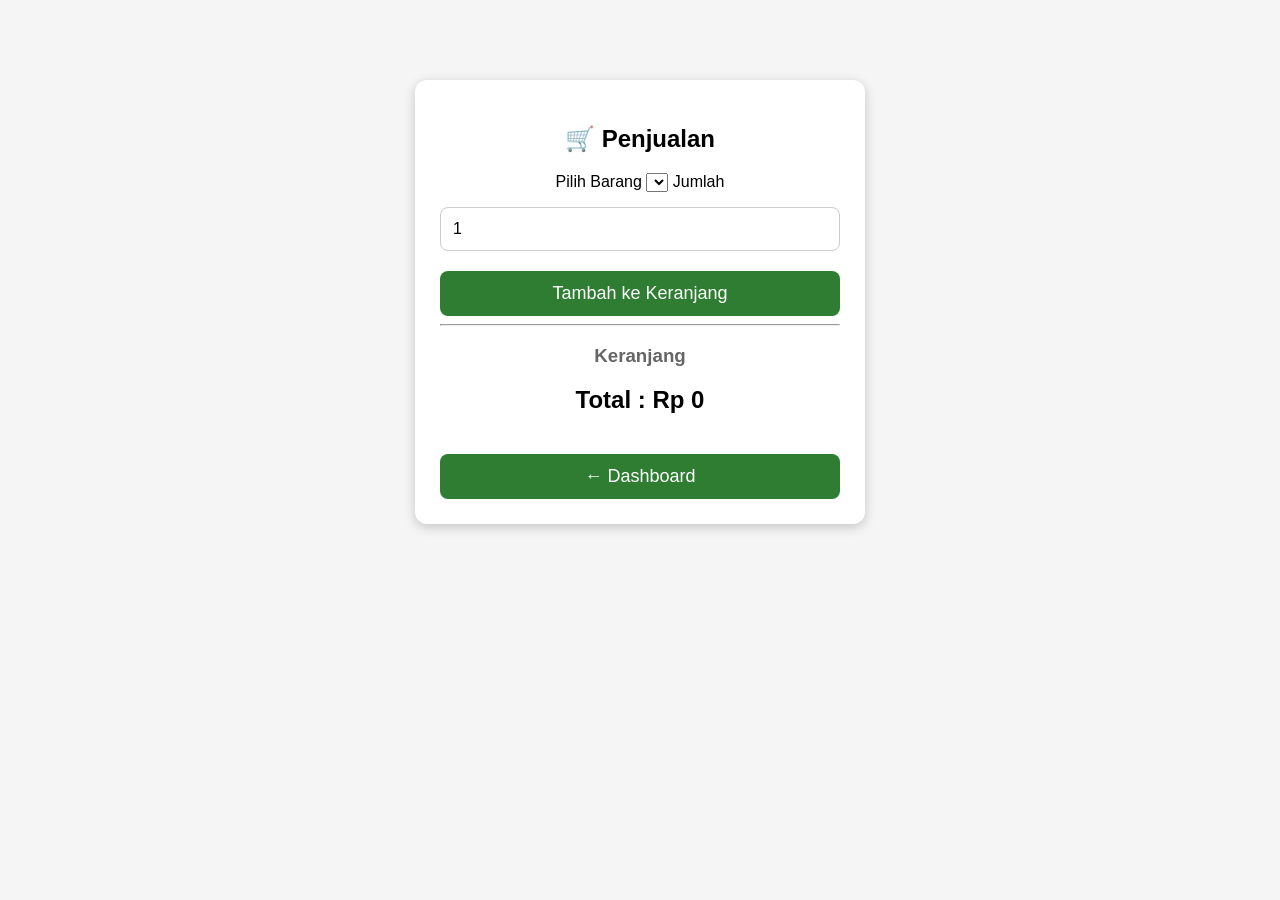
==== penjualan.html @ 91213dcd "Create penjualan.html" ====
<!DOCTYPE html>
<html lang="id">
<head>
<meta charset="UTF-8">
<meta name="viewport" content="width=device-width, initial-scale=1.0">
<title>Penjualan - Kasir Toko Kukuh</title>
<link rel="stylesheet" href="style.css">
</head>
<body>

<div class="login-box">
<h2>🛒 Penjualan</h2>

<label>Pilih Barang</label>
<select id="barang"></select>

<label>Jumlah</label>
<input type="number" id="jumlah" value="1">

<button onclick="tambah()">Tambah ke Keranjang</button>

<hr>

<h3>Keranjang</h3>

<div id="keranjang"></div>

<h2 id="total">Total : Rp 0</h2>

<button onclick="window.location.href='dashboard.html'">
← Dashboard
</button>

</div>

<script>

let daftarBarang = JSON.parse(localStorage.getItem("barang")) || [];
let keranjang=[];

let select=document.getElementById("barang");

daftarBarang.forEach((b,i)=>{
let option=document.createElement("option");
option.value=i;
option.text=b.nama+" - Rp "+b.hargaJual;
select.add(option);
});

function tambah(){

let index=select.value;

let jumlah=parseInt(document.getElementById("jumlah").value);

let barang=daftarBarang[index];

keranjang.push({
nama:barang.nama,
harga:parseInt(barang.hargaJual),
jumlah:jumlah
});

tampilkan();

}

function tampilkan(){

let html="";
let total=0;

keranjang.forEach(item=>{

let subtotal=item.harga*item.jumlah;

total+=subtotal;

html+=`
<p>
${item.nama}<br>
${item.jumlah} x Rp ${item.harga}
= Rp ${subtotal}
</p>
<hr>
`;

});

document.getElementById("keranjang").innerHTML=html;

document.getElementById("total").innerHTML="Total : Rp "+total;

}

</script>

</body>
</html>
---- style.css ----
body {
    margin: 0;
    padding: 0;
    background: #f5f5f5;
    font-family: Arial, sans-serif;
}

.login-box {
    width: 90%;
    max-width: 400px;
    margin: 80px auto;
    background: white;
    padding: 25px;
    border-radius: 12px;
    box-shadow: 0 3px 12px rgba(0,0,0,0.2);
    text-align: center;
}

h1 {
    color: #2E7D32;
}

h3 {
    color: #666;
}

input {
    width: 100%;
    padding: 12px;
    margin-top: 15px;
    border: 1px solid #ccc;
    border-radius: 8px;
    font-size: 16px;
    box-sizing: border-box;
}

button {
    width: 100%;
    padding: 12px;
    margin-top: 20px;
    background: #2E7D32;
    color: white;
    border: none;
    border-radius: 8px;
    font-size: 18px;
    cursor: pointer;
}

button:hover {
    background: #1B5E20;
}

#pesan {
    margin-top: 15px;
    color: red;
    font-weight: bold;
}
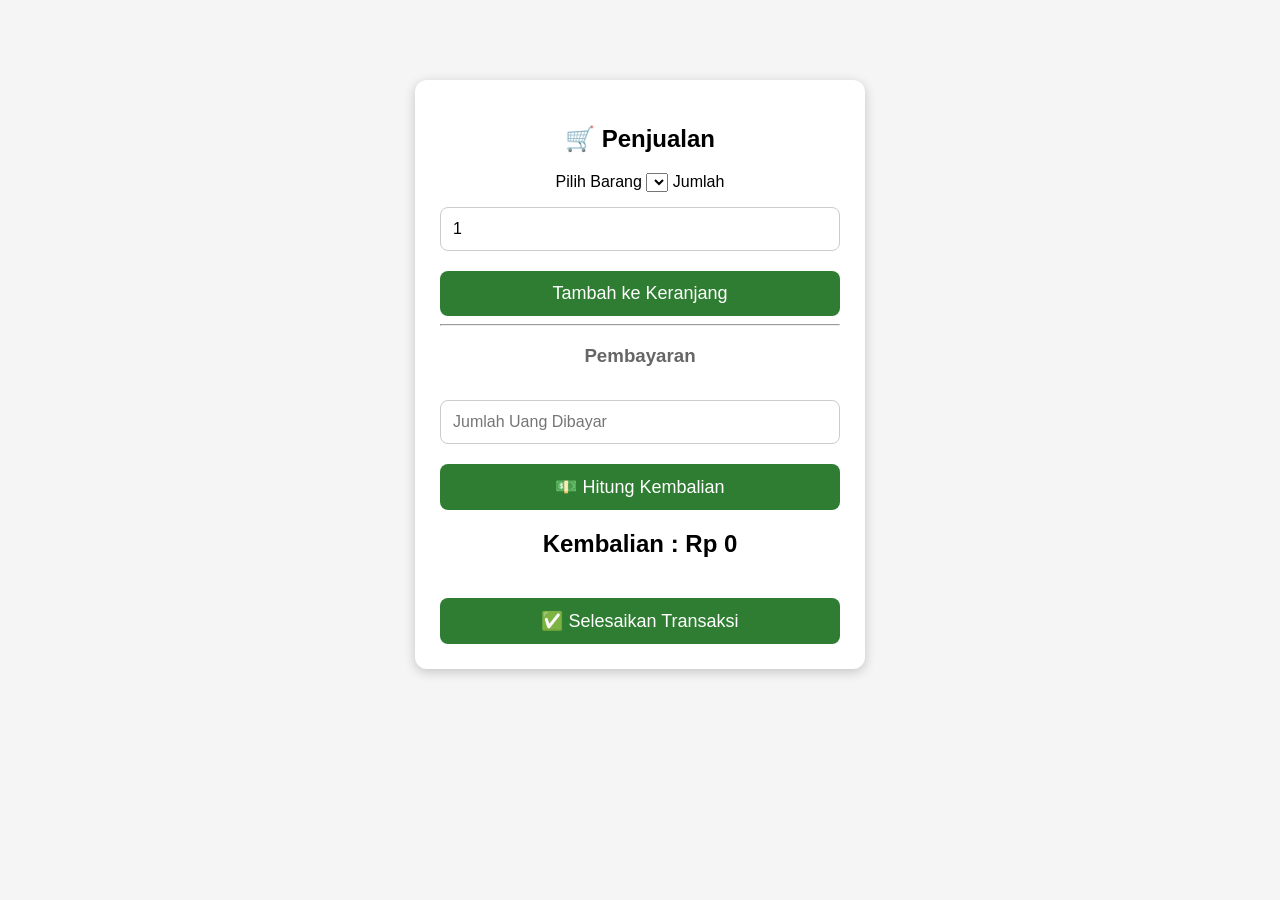
==== commit caa40b18: "Update penjualan.html" ====
--- a/penjualan.html
+++ b/penjualan.html
@@ -21,14 +21,20 @@
 
 <hr>
 
-<h3>Keranjang</h3>
+<h3>Pembayaran</h3>
 
-<div id="keranjang"></div>
+<input type="number" id="bayar" placeholder="Jumlah Uang Dibayar">
 
-<h2 id="total">Total : Rp 0</h2>
+<button onclick="hitungKembalian()">
+💵 Hitung Kembalian
+</button>
 
-<button onclick="window.location.href='dashboard.html'">
-← Dashboard
+<h2 id="kembalian">
+Kembalian : Rp 0
+</h2>
+
+<button onclick="selesaiTransaksi()">
+✅ Selesaikan Transaksi
 </button>
 
 </div>
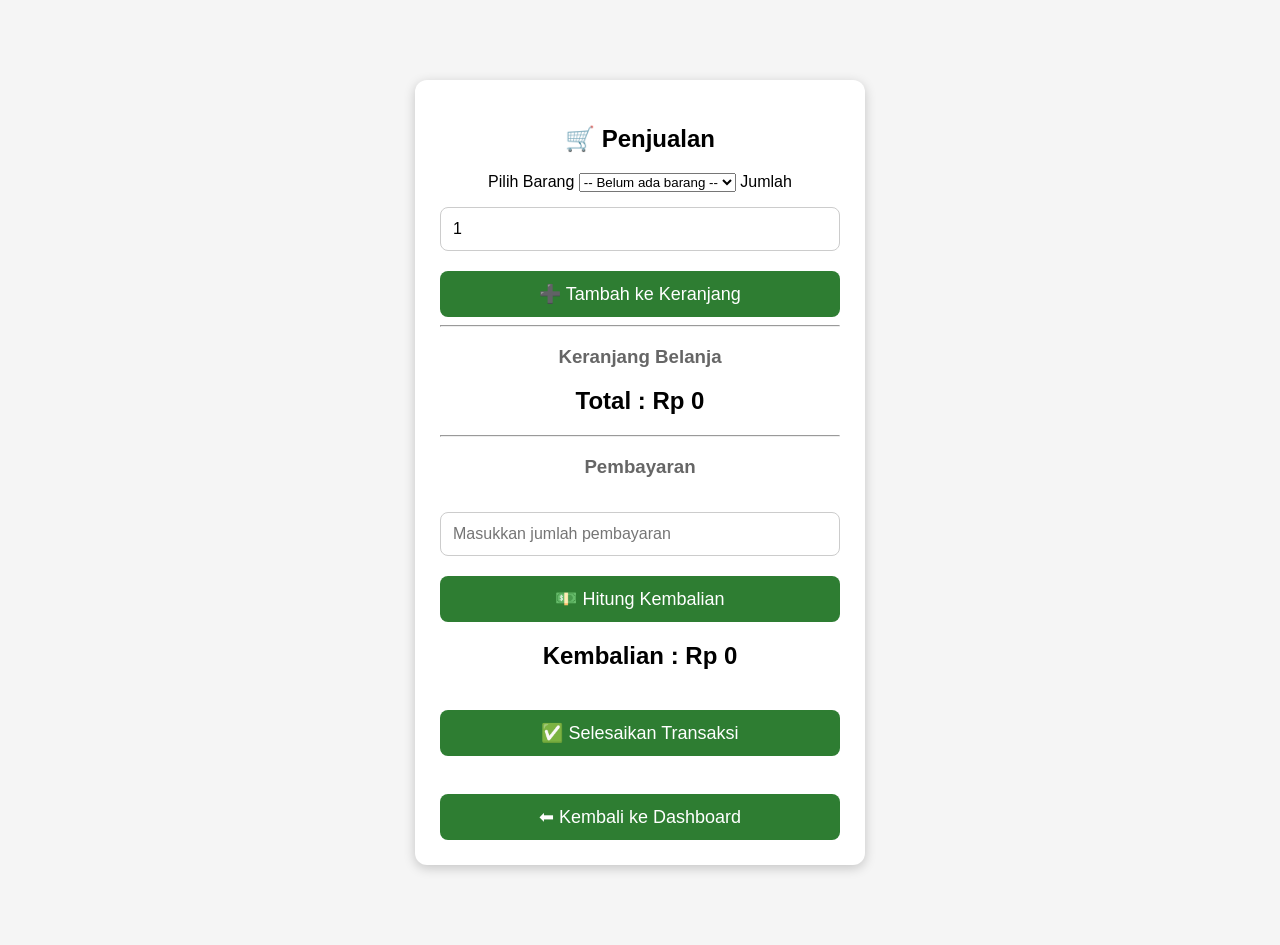
==== commit cd780dd6: "Update penjualan.html" ====
--- a/penjualan.html
+++ b/penjualan.html
@@ -9,21 +9,35 @@
 <body>
 
 <div class="login-box">
+
 <h2>🛒 Penjualan</h2>
 
 <label>Pilih Barang</label>
 <select id="barang"></select>
 
 <label>Jumlah</label>
-<input type="number" id="jumlah" value="1">
+<input type="number" id="jumlah" value="1" min="1">
 
-<button onclick="tambah()">Tambah ke Keranjang</button>
+<button onclick="tambah()">➕ Tambah ke Keranjang</button>
+
+<hr>
+
+<h3>Keranjang Belanja</h3>
+
+<div id="keranjang"></div>
+
+<h2 id="total">
+Total : Rp 0
+</h2>
 
 <hr>
 
 <h3>Pembayaran</h3>
 
-<input type="number" id="bayar" placeholder="Jumlah Uang Dibayar">
+<input
+type="number"
+id="bayar"
+placeholder="Masukkan jumlah pembayaran">
 
 <button onclick="hitungKembalian()">
 💵 Hitung Kembalian
@@ -37,68 +51,120 @@
 ✅ Selesaikan Transaksi
 </button>
 
+<br><br>
+
+<button onclick="window.location='dashboard.html'">
+⬅ Kembali ke Dashboard
+</button>
+
 </div>
 
-<script>
+<script>let daftarBarang = JSON.parse(localStorage.getItem("barang")) || [];
+let keranjang = [];
 
-let daftarBarang = JSON.parse(localStorage.getItem("barang")) || [];
-let keranjang=[];
+const select = document.getElementById("barang");
 
-let select=document.getElementById("barang");
+function muatBarang() {
+    select.innerHTML = "";
 
-daftarBarang.forEach((b,i)=>{
-let option=document.createElement("option");
-option.value=i;
-option.text=b.nama+" - Rp "+b.hargaJual;
-select.add(option);
-});
+    if (daftarBarang.length === 0) {
+        let option = document.createElement("option");
+        option.text = "-- Belum ada barang --";
+        option.value = "";
+        select.add(option);
+        return;
+    }
 
-function tambah(){
-
-let index=select.value;
-
-let jumlah=parseInt(document.getElementById("jumlah").value);
-
-let barang=daftarBarang[index];
-
-keranjang.push({
-nama:barang.nama,
-harga:parseInt(barang.hargaJual),
-jumlah:jumlah
-});
-
-tampilkan();
-
+    daftarBarang.forEach((b, i) => {
+        let option = document.createElement("option");
+        option.value = i;
+        option.text = b.nama + " - Rp " + b.hargaJual;
+        select.add(option);
+    });
 }
 
-function tampilkan(){
+function tambah() {
 
-let html="";
-let total=0;
+    if (daftarBarang.length === 0) {
+        alert("Belum ada data barang.");
+        return;
+    }
 
-keranjang.forEach(item=>{
+    const index = Number(select.value);
+    const jumlah = Number(document.getElementById("jumlah").value);
 
-let subtotal=item.harga*item.jumlah;
+    const barang = daftarBarang[index];
 
-total+=subtotal;
+    keranjang.push({
+        nama: barang.nama,
+        harga: Number(barang.hargaJual),
+        jumlah: jumlah
+    });
 
-html+=`
-<p>
-${item.nama}<br>
-${item.jumlah} x Rp ${item.harga}
-= Rp ${subtotal}
-</p>
-<hr>
-`;
-
-});
-
-document.getElementById("keranjang").innerHTML=html;
-
-document.getElementById("total").innerHTML="Total : Rp "+total;
-
+    tampilkan();
 }
 
+function tampilkan() {
+
+    let html = "";
+    let total = 0;
+
+    keranjang.forEach(item => {
+
+        const subtotal = item.harga * item.jumlah;
+        total += subtotal;
+
+        html += `
+        <div style="border:1px solid #ddd;padding:8px;margin:8px 0;border-radius:8px;">
+            <b>${item.nama}</b><br>
+            ${item.jumlah} × Rp ${item.harga}<br>
+            <b>Subtotal : Rp ${subtotal}</b>
+        </div>
+        `;
+    });
+
+    document.getElementById("keranjang").innerHTML = html;
+    document.getElementById("total").innerHTML = "Total : Rp " + total;
+}
+
+muatBarang();function hitungKembalian() {
+
+    let total = 0;
+
+    keranjang.forEach(item => {
+        total += item.harga * item.jumlah;
+    });
+
+    const bayar = Number(document.getElementById("bayar").value);
+
+    if (bayar < total) {
+        alert("Uang pembayaran kurang!");
+        return;
+    }
+
+    const kembali = bayar - total;
+
+    document.getElementById("kembalian").innerHTML =
+        "Kembalian : Rp " + kembali;
+}
+
+function selesaiTransaksi() {
+
+    if (keranjang.length === 0) {
+        alert("Keranjang masih kosong!");
+        return;
+    }
+
+    alert("Transaksi berhasil disimpan.");
+
+    keranjang = [];
+
+    document.getElementById("keranjang").innerHTML = "";
+    document.getElementById("total").innerHTML = "Total : Rp 0";
+    document.getElementById("kembalian").innerHTML = "Kembalian : Rp 0";
+    document.getElementById("bayar").value = "";
+    document.getElementById("jumlah").value = "1";
+}
 </script>
 
 </body>
